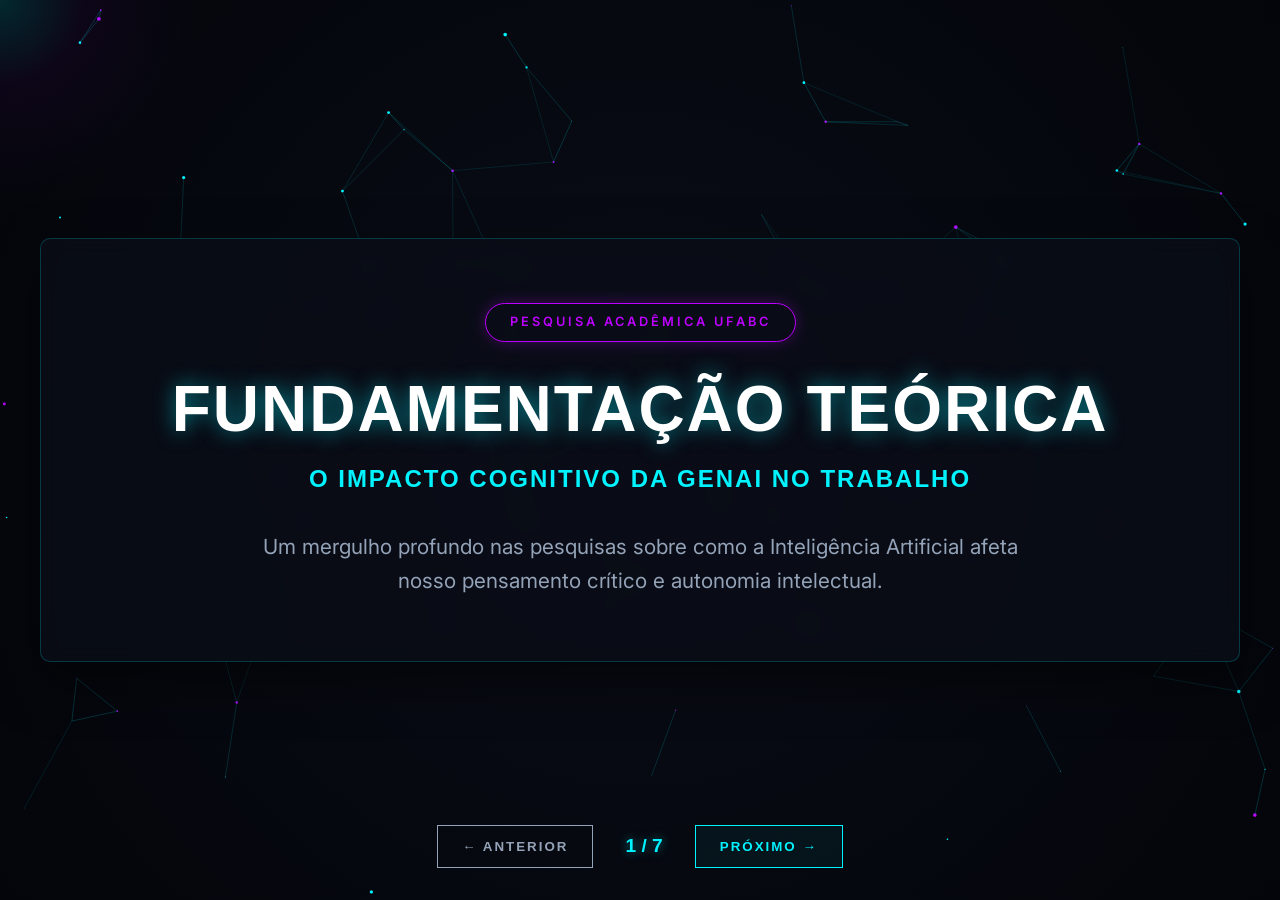
==== apresentacao.html @ 656c47a0 "Add independent theoretical presentation format based on UFABC research" ====
<!DOCTYPE html>
<html lang="pt-BR">
<head>
    <meta charset="UTF-8">
    <meta name="viewport" content="width=device-width, initial-scale=1.0">
    <title>Apresentação | Fundamentação Teórica IA</title>
    <link rel="stylesheet" href="apresentacao.css">
    <link href="https://fonts.googleapis.com/css2?family=Syncopate:wght@400;700&family=Inter:wght@300;400;600;800&display=swap" rel="stylesheet">
</head>
<body>
    <canvas id="particle-canvas"></canvas>
    <div class="glow-cursor" id="glow-cursor"></div>

    <div class="presentation-container">
        <!-- Controles -->
        <div class="controls">
            <button id="prev-btn" class="cyber-btn">← ANTERIOR</button>
            <div class="slide-counter"><span id="current-slide">1</span> / <span id="total-slides">7</span></div>
            <button id="next-btn" class="cyber-btn">PRÓXIMO →</button>
        </div>

        <!-- Slide 1: Capa -->
        <section class="slide active">
            <div class="slide-content text-center">
                <div class="hero-badge">Pesquisa Acadêmica UFABC</div>
                <h1 class="glitch" data-text="FUNDAMENTAÇÃO TEÓRICA">FUNDAMENTAÇÃO TEÓRICA</h1>
                <h2 class="subtitle">O Impacto Cognitivo da GenAI no Trabalho</h2>
                <p class="hero-quote">
                    Um mergulho profundo nas pesquisas sobre como a Inteligência Artificial afeta nosso pensamento crítico e autonomia intelectual.
                </p>
            </div>
        </section>

        <!-- Slide 2: O Cenário -->
        <section class="slide">
            <div class="slide-content">
                <h2 class="slide-title">1. O Cenário Atual</h2>
                <div class="grid-2-col">
                    <div>
                        <p class="large-text">A GenAI tornou-se parte integrante de todas as rotinas profissionais. A narrativa comum foca apenas no <strong>ganho de produtividade</strong>.</p>
                        <p class="large-text mt-2">Porém, pesquisas rigorosas da UFABC revelam um cenário complexo: o uso contínuo afeta nossa capacidade analítica e de julgamento.</p>
                    </div>
                    <div class="cyber-box">
                        <h3 class="neon-purple-text">A Mudança de Paradigma</h3>
                        <p>Diferente de calculadoras ou do Google, a GenAI não apenas busca informações, ela <strong>gera autonomamente</strong> processos que antes exigiam raciocínio humano.</p>
                    </div>
                </div>
            </div>
        </section>

        <!-- Slide 3: Descarregamento Cognitivo -->
        <section class="slide">
            <div class="slide-content">
                <h2 class="slide-title">2. Descarregamento Cognitivo</h2>
                <p class="large-text">O processo pelo qual tarefas mentais são delegadas a ferramentas externas para reduzir a carga cognitiva (Risko e Gilbert, 2016).</p>
                
                <blockquote class="neon-quote my-4">
                    "A GenAI simula processos cognitivos complexos como análise, síntese e avaliação. Quanto mais delegamos o raciocínio, menos exercitamos nossa capacidade."<br>
                    <span style="font-size: 0.8em; opacity: 0.7;">— Lee et al., 2025 (Microsoft Research) e Gerlich (2025)</span>
                </blockquote>
            </div>
        </section>

        <!-- Slide 4: Taxonomia de Bloom -->
        <section class="slide">
            <div class="slide-content">
                <h2 class="slide-title">3. Pensamento Crítico em Risco</h2>
                <p class="mb-4">Como o uso passivo da IA afeta os níveis da <strong>Taxonomia de Bloom</strong>:</p>
                
                <div class="bloom-grid">
                    <div class="bloom-card risk-medium">
                        <h4>1. Conhecimento</h4>
                        <p>Lembrar informações</p>
                        <div class="risk-badge">Risco: MÉDIO</div>
                    </div>
                    <div class="bloom-card risk-high">
                        <h4>2. Compreensão</h4>
                        <p>Interpretar conceitos</p>
                        <div class="risk-badge">Risco: ALTO</div>
                    </div>
                    <div class="bloom-card risk-medium">
                        <h4>3. Aplicação</h4>
                        <p>Usar em situações reais</p>
                        <div class="risk-badge">Risco: MÉDIO</div>
                    </div>
                    <div class="bloom-card risk-high">
                        <h4>4. Análise</h4>
                        <p>Decompor um todo</p>
                        <div class="risk-badge">Risco: ALTO</div>
                    </div>
                    <div class="bloom-card risk-high">
                        <h4>5. Síntese</h4>
                        <p>Criar algo novo</p>
                        <div class="risk-badge">Risco: ALTO</div>
                    </div>
                    <div class="bloom-card risk-critical">
                        <h4>6. Avaliação</h4>
                        <p>Julgar qualidade/relevância</p>
                        <div class="risk-badge blink">Risco: MUITO ALTO</div>
                    </div>
                </div>
            </div>
        </section>

        <!-- Slide 5: Benefícios vs Riscos -->
        <section class="slide">
            <div class="slide-content">
                <h2 class="slide-title">4. A Balança do Uso</h2>
                <div class="grid-2-col">
                    <div class="stat-box">
                        <h3 class="neon-cyan-text">📈 Benefícios</h3>
                        <ul class="cyber-list">
                            <li>Aumento drástico de produtividade</li>
                            <li>Redução de tempo no operacional</li>
                            <li>Acesso imediato a sínteses</li>
                            <li>Apoio forte à ideação criativa</li>
                        </ul>
                    </div>
                    <div class="stat-box warning-box">
                        <h3 class="neon-red-text">⚠ Riscos (O Lado Oculto)</h3>
                        <ul class="cyber-list">
                            <li>Redução do engajamento reflexivo</li>
                            <li>Formação de dependência tecnológica</li>
                            <li>Diminuição da análise autônoma</li>
                            <li>Enfraquecimento da confiança pessoal</li>
                        </ul>
                    </div>
                </div>
            </div>
        </section>

        <!-- Slide 6: Perfis de Uso -->
        <section class="slide">
            <div class="slide-content">
                <h2 class="slide-title">5. Os 3 Perfis de Usuário</h2>
                <div class="profiles-grid">
                    <div class="profile-card">
                        <div class="profile-icon neon-red-text">!</div>
                        <h3>Passivo</h3>
                        <p>Usa IA como oráculo. Não questiona nem verifica fatos. Maior risco de atrofia cognitiva e dependência severa.</p>
                    </div>
                    <div class="profile-card">
                        <div class="profile-icon neon-purple-text">~</div>
                        <h3>Colaborativo</h3>
                        <p>Usa IA como ponto de partida. Verifica fontes e adiciona próprio julgamento. Mantém habilidades estabilizadas.</p>
                    </div>
                    <div class="profile-card active-profile">
                        <div class="profile-icon neon-cyan-text">✓</div>
                        <h3>Crítico</h3>
                        <p>Usa IA como ferramenta. Questiona ativamente os outputs. Exercita análise pura. <strong>O modelo ideal das pesquisas.</strong></p>
                    </div>
                </div>
            </div>
        </section>

        <!-- Slide 7: Fechamento -->
        <section class="slide">
            <div class="slide-content text-center">
                <h1 class="glitch" data-text="O OBJETIVO FINAL">O OBJETIVO FINAL</h1>
                <p class="hero-quote mt-4">
                    A tecnologia avança, mas o fator humano diferencial continuará sendo o pensamento crítico. Escolha ser o usuário que domina a ferramenta, não o que é moldado por ela.
                </p>
                <div class="mt-4">
                    <a href="index.html" class="cyber-button">
                        VOLTAR AO GUIA PRINCIPAL
                    </a>
                </div>
            </div>
        </section>

    </div>

    <script src="apresentacao.js"></script>
</body>
</html>
---- apresentacao.css ----
:root {
    --bg-color: #03050a;
    --bg-surface: #0a0d17;
    --text-primary: #e2e8f0;
    --text-secondary: #94a3b8;
    --neon-cyan: #00f3ff;
    --neon-purple: #bd00ff;
    --neon-green: #00ff66;
    --neon-red: #ff003c;
    --glass-bg: rgba(10, 13, 23, 0.85);
    --glass-border: rgba(0, 243, 255, 0.2);
}

* {
    margin: 0;
    padding: 0;
    box-sizing: border-box;
}

body {
    font-family: 'Inter', sans-serif;
    background-color: var(--bg-color);
    color: var(--text-primary);
    line-height: 1.6;
    overflow: hidden; /* Slide deck doesn't scroll naturally */
    cursor: none;
}

h1, h2, h3, .cyber-btn, .cyber-button {
    font-family: 'Syncopate', sans-serif;
    text-transform: uppercase;
    letter-spacing: 2px;
}

.neon-purple-text { color: var(--neon-purple); text-shadow: 0 0 10px rgba(189,0,255,0.5); }
.neon-cyan-text { color: var(--neon-cyan); text-shadow: 0 0 10px rgba(0,243,255,0.5); }
.neon-red-text { color: var(--neon-red); text-shadow: 0 0 10px rgba(255,0,60,0.5); }

.mt-2 { margin-top: 1rem; }
.mt-4 { margin-top: 2rem; }
.mb-4 { margin-bottom: 2rem; }
.my-4 { margin-top: 2rem; margin-bottom: 2rem; }
.text-center { text-align: center; }

/* Canvas & Cursor */
#particle-canvas {
    position: fixed;
    top: 0; left: 0;
    width: 100vw; height: 100vh;
    z-index: -2;
    background: radial-gradient(circle at center, #0a0d17 0%, #03050a 100%);
}

.glow-cursor {
    position: fixed;
    top: 0; left: 0;
    width: 400px; height: 400px;
    background: radial-gradient(circle, rgba(0,243,255,0.15) 0%, rgba(189,0,255,0.05) 30%, transparent 70%);
    border-radius: 50%;
    transform: translate(-50%, -50%);
    pointer-events: none;
    z-index: -1;
}

/* Presentation Container */
.presentation-container {
    width: 100vw;
    height: 100vh;
    position: relative;
    display: flex;
    align-items: center;
    justify-content: center;
}

/* Controls */
.controls {
    position: fixed;
    bottom: 2rem;
    left: 0; width: 100%;
    display: flex;
    justify-content: center;
    align-items: center;
    gap: 2rem;
    z-index: 100;
}

.slide-counter {
    font-family: 'Syncopate', sans-serif;
    color: var(--neon-cyan);
    font-weight: 700;
    font-size: 1.2rem;
    text-shadow: 0 0 10px rgba(0,243,255,0.5);
}

.cyber-btn {
    background: rgba(0, 243, 255, 0.05);
    border: 1px solid var(--neon-cyan);
    color: var(--neon-cyan);
    padding: 0.8rem 1.5rem;
    cursor: pointer;
    transition: 0.3s;
    outline: none;
    font-weight: 700;
}
.cyber-btn:hover {
    background: var(--neon-cyan);
    color: var(--bg-color);
    box-shadow: 0 0 20px var(--neon-cyan);
}
.cyber-btn:disabled {
    border-color: var(--text-secondary);
    color: var(--text-secondary);
    background: transparent;
    cursor: not-allowed;
    box-shadow: none;
    text-shadow: none;
}

/* Slides */
.slide {
    position: absolute;
    top: 0; left: 0;
    width: 100%; height: 100%;
    opacity: 0;
    visibility: hidden;
    transition: all 0.6s ease-in-out;
    transform: scale(0.95) translateY(20px);
    display: flex;
    align-items: center;
    justify-content: center;
    padding: 2rem;
}

.slide.active {
    opacity: 1;
    visibility: visible;
    transform: scale(1) translateY(0);
}

.slide-content {
    background: var(--glass-bg);
    border: 1px solid var(--glass-border);
    padding: 4rem;
    border-radius: 10px;
    max-width: 1200px;
    width: 100%;
    box-shadow: 0 20px 50px rgba(0,0,0,0.5);
    backdrop-filter: blur(10px);
}

/* Typography & Layouts */
.slide-title {
    font-size: 2.5rem;
    color: #fff;
    margin-bottom: 2.5rem;
    text-shadow: 0 0 15px rgba(255,255,255,0.3);
    border-bottom: 1px solid var(--glass-border);
    padding-bottom: 1rem;
}

.large-text {
    font-size: 1.4rem;
    color: var(--text-primary);
    line-height: 1.8;
}

.grid-2-col {
    display: grid;
    grid-template-columns: 1fr 1fr;
    gap: 3rem;
    align-items: center;
}

.cyber-box {
    border: 1px solid var(--neon-purple);
    padding: 2.5rem;
    background: rgba(189,0,255,0.05);
    border-radius: 8px;
    box-shadow: 0 0 20px rgba(189,0,255,0.1);
}

/* Hero / Covers */
.hero-badge {
    display: inline-block;
    padding: 0.5rem 1.5rem;
    border: 1px solid var(--neon-purple);
    color: var(--neon-purple);
    font-size: 0.8rem;
    font-weight: 600;
    letter-spacing: 3px;
    border-radius: 30px;
    margin-bottom: 2rem;
    box-shadow: 0 0 15px rgba(189, 0, 255, 0.3);
    text-transform: uppercase;
}

.glitch {
    font-size: 4rem;
    font-weight: 700;
    color: #fff;
    text-shadow: 0 0 20px rgba(0, 243, 255, 0.5);
    margin-bottom: 1rem;
    line-height: 1.1;
}

.subtitle {
    font-size: 1.5rem;
    color: var(--neon-cyan);
    margin-bottom: 2rem;
}

.hero-quote {
    font-size: 1.3rem;
    color: var(--text-secondary);
    max-width: 800px;
    margin: 0 auto;
}

.neon-quote {
    padding: 2rem;
    border-left: 4px solid var(--neon-cyan);
    background: linear-gradient(90deg, rgba(0,243,255,0.1) 0%, transparent 100%);
    font-style: italic;
    color: #fff;
    font-size: 1.3rem;
    line-height: 1.8;
}

/* Bloom Grid */
.bloom-grid {
    display: grid;
    grid-template-columns: repeat(3, 1fr);
    gap: 1.5rem;
}

.bloom-card {
    background: rgba(255,255,255,0.02);
    border: 1px solid rgba(255,255,255,0.1);
    padding: 1.5rem;
    position: relative;
    border-radius: 6px;
}

.bloom-card h4 {
    color: #fff;
    font-size: 1.1rem;
    margin-bottom: 0.5rem;
}

.bloom-card p {
    color: var(--text-secondary);
    font-size: 0.9rem;
    margin-bottom: 1rem;
}

.risk-badge {
    display: inline-block;
    padding: 0.3rem 0.8rem;
    font-size: 0.7rem;
    font-weight: bold;
    font-family: 'Syncopate', sans-serif;
    border-radius: 4px;
}

.risk-medium { border-top: 2px solid #facc15; }
.risk-medium .risk-badge { background: rgba(250, 204, 21, 0.1); color: #facc15; border: 1px solid #facc15; }

.risk-high { border-top: 2px solid #f97316; }
.risk-high .risk-badge { background: rgba(249, 115, 22, 0.1); color: #f97316; border: 1px solid #f97316; }

.risk-critical { border-top: 2px solid var(--neon-red); background: rgba(255,0,60,0.05); }
.risk-critical .risk-badge { background: rgba(255,0,60,0.2); color: var(--neon-red); border: 1px solid var(--neon-red); }

.blink { animation: blink 2s infinite; }
@keyframes blink { 0% { opacity: 1; } 50% { opacity: 0.4; } 100% { opacity: 1; } }

/* Stats & Profiles */
.stat-box {
    background: rgba(0, 243, 255, 0.05);
    border: 1px solid rgba(0, 243, 255, 0.2);
    padding: 2.5rem;
    border-radius: 10px;
    height: 100%;
}

.warning-box {
    background: rgba(255, 0, 60, 0.05);
    border: 1px solid rgba(255, 0, 60, 0.2);
}

.cyber-list {
    list-style: none;
    margin-top: 1.5rem;
}
.cyber-list li {
    margin-bottom: 1rem;
    padding-left: 1.5rem;
    position: relative;
    color: var(--text-primary);
    font-size: 1.1rem;
}
.cyber-list li::before {
    content: '>';
    position: absolute;
    left: 0;
    color: var(--neon-cyan);
    font-family: monospace;
}
.warning-box .cyber-list li::before { color: var(--neon-red); }

.profiles-grid {
    display: grid;
    grid-template-columns: repeat(3, 1fr);
    gap: 2rem;
}

.profile-card {
    background: rgba(10, 13, 23, 0.8);
    border: 1px solid rgba(255,255,255,0.1);
    padding: 2.5rem 1.5rem;
    text-align: center;
    border-radius: 8px;
    transition: 0.3s;
}

.profile-card h3 {
    color: #fff;
    margin-bottom: 1rem;
}

.profile-card p {
    color: var(--text-secondary);
    font-size: 0.95rem;
}

.profile-icon {
    font-size: 3rem;
    font-weight: 800;
    margin-bottom: 1rem;
    font-family: monospace;
}

.active-profile {
    border-color: var(--neon-cyan);
    background: rgba(0, 243, 255, 0.05);
    transform: scale(1.05);
    box-shadow: 0 0 30px rgba(0,243,255,0.2);
}

/* Button */
.cyber-button {
    display: inline-block;
    background: transparent;
    color: var(--neon-cyan);
    padding: 1.2rem 3rem;
    font-size: 1rem;
    text-decoration: none;
    border: 1px solid var(--neon-cyan);
    position: relative;
    overflow: hidden;
    transition: 0.3s;
    box-shadow: 0 0 15px rgba(0, 243, 255, 0.2);
}
.cyber-button:hover {
    color: var(--bg-color);
    background: var(--neon-cyan);
    box-shadow: 0 0 30px rgba(0, 243, 255, 0.6);
}

/* Responsive */
@media (max-width: 992px) {
    .grid-2-col, .bloom-grid, .profiles-grid { grid-template-columns: 1fr; gap: 1.5rem; }
    .slide-content { padding: 2rem; height: 80vh; overflow-y: auto; }
    .glitch { font-size: 3rem; }
    .slide-title { font-size: 1.8rem; }
    .active-profile { transform: none; }
}
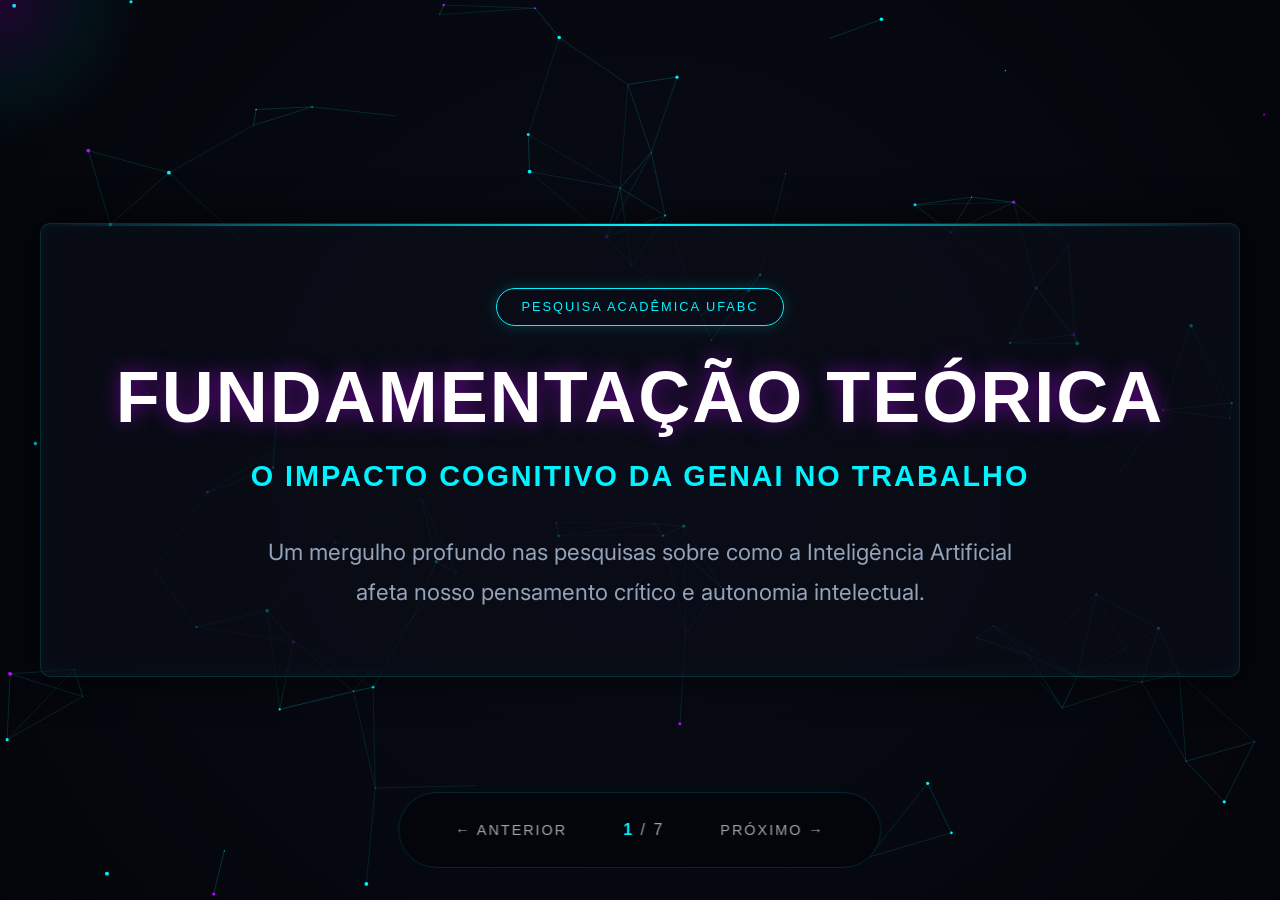
==== commit 86ce639f: "Enhance mobile layout responsiveness and update site titles" ====
--- a/apresentacao.html
+++ b/apresentacao.html
@@ -3,7 +3,7 @@
 <head>
     <meta charset="UTF-8">
     <meta name="viewport" content="width=device-width, initial-scale=1.0">
-    <title>Apresentação | Fundamentação Teórica IA</title>
+    <title>UFABC Guia de uso de ia - Apresentação</title>
     <link rel="stylesheet" href="apresentacao.css">
     <link href="https://fonts.googleapis.com/css2?family=Syncopate:wght@400;700&family=Inter:wght@300;400;600;800&display=swap" rel="stylesheet">
 </head>
--- a/apresentacao.css
+++ b/apresentacao.css
@@ -5,10 +5,10 @@
     --text-secondary: #94a3b8;
     --neon-cyan: #00f3ff;
     --neon-purple: #bd00ff;
+    --neon-red: #ff003c;
     --neon-green: #00ff66;
-    --neon-red: #ff003c;
-    --glass-bg: rgba(10, 13, 23, 0.85);
-    --glass-border: rgba(0, 243, 255, 0.2);
+    --glass-bg: rgba(10, 13, 23, 0.7);
+    --glass-border: rgba(0, 243, 255, 0.15);
 }
 
 * {
@@ -22,44 +22,40 @@
     background-color: var(--bg-color);
     color: var(--text-primary);
     line-height: 1.6;
-    overflow: hidden; /* Slide deck doesn't scroll naturally */
-    cursor: none;
-}
-
-h1, h2, h3, .cyber-btn, .cyber-button {
+    overflow-x: hidden;
+    cursor: none; /* custom cursor */
+}
+
+h1, h2, h3, h4, .hero-badge, .cyber-btn, .slide-counter {
     font-family: 'Syncopate', sans-serif;
     text-transform: uppercase;
     letter-spacing: 2px;
 }
 
-.neon-purple-text { color: var(--neon-purple); text-shadow: 0 0 10px rgba(189,0,255,0.5); }
-.neon-cyan-text { color: var(--neon-cyan); text-shadow: 0 0 10px rgba(0,243,255,0.5); }
-.neon-red-text { color: var(--neon-red); text-shadow: 0 0 10px rgba(255,0,60,0.5); }
-
-.mt-2 { margin-top: 1rem; }
-.mt-4 { margin-top: 2rem; }
-.mb-4 { margin-bottom: 2rem; }
-.my-4 { margin-top: 2rem; margin-bottom: 2rem; }
-.text-center { text-align: center; }
-
-/* Canvas & Cursor */
+/* Background Canvas */
 #particle-canvas {
     position: fixed;
-    top: 0; left: 0;
-    width: 100vw; height: 100vh;
+    top: 0;
+    left: 0;
+    width: 100vw;
+    height: 100vh;
     z-index: -2;
     background: radial-gradient(circle at center, #0a0d17 0%, #03050a 100%);
 }
 
+/* Custom Cursor */
 .glow-cursor {
     position: fixed;
-    top: 0; left: 0;
-    width: 400px; height: 400px;
-    background: radial-gradient(circle, rgba(0,243,255,0.15) 0%, rgba(189,0,255,0.05) 30%, transparent 70%);
+    top: 0;
+    left: 0;
+    width: 300px;
+    height: 300px;
+    background: radial-gradient(circle, rgba(189,0,255,0.15) 0%, rgba(0,243,255,0.05) 40%, transparent 70%);
     border-radius: 50%;
     transform: translate(-50%, -50%);
     pointer-events: none;
     z-index: -1;
+    transition: width 0.2s, height 0.2s;
 }
 
 /* Presentation Container */
@@ -67,64 +63,22 @@
     width: 100vw;
     height: 100vh;
     position: relative;
+    overflow: hidden;
     display: flex;
     align-items: center;
     justify-content: center;
 }
 
-/* Controls */
-.controls {
-    position: fixed;
-    bottom: 2rem;
-    left: 0; width: 100%;
-    display: flex;
-    justify-content: center;
-    align-items: center;
-    gap: 2rem;
-    z-index: 100;
-}
-
-.slide-counter {
-    font-family: 'Syncopate', sans-serif;
-    color: var(--neon-cyan);
-    font-weight: 700;
-    font-size: 1.2rem;
-    text-shadow: 0 0 10px rgba(0,243,255,0.5);
-}
-
-.cyber-btn {
-    background: rgba(0, 243, 255, 0.05);
-    border: 1px solid var(--neon-cyan);
-    color: var(--neon-cyan);
-    padding: 0.8rem 1.5rem;
-    cursor: pointer;
-    transition: 0.3s;
-    outline: none;
-    font-weight: 700;
-}
-.cyber-btn:hover {
-    background: var(--neon-cyan);
-    color: var(--bg-color);
-    box-shadow: 0 0 20px var(--neon-cyan);
-}
-.cyber-btn:disabled {
-    border-color: var(--text-secondary);
-    color: var(--text-secondary);
-    background: transparent;
-    cursor: not-allowed;
-    box-shadow: none;
-    text-shadow: none;
-}
-
 /* Slides */
 .slide {
     position: absolute;
-    top: 0; left: 0;
-    width: 100%; height: 100%;
+    top: 0;
+    left: 0;
+    width: 100%;
+    height: 100%;
     opacity: 0;
     visibility: hidden;
-    transition: all 0.6s ease-in-out;
-    transform: scale(0.95) translateY(20px);
+    transition: opacity 0.8s ease, visibility 0.8s;
     display: flex;
     align-items: center;
     justify-content: center;
@@ -134,96 +88,102 @@
 .slide.active {
     opacity: 1;
     visibility: visible;
-    transform: scale(1) translateY(0);
+    z-index: 10;
 }
 
 .slide-content {
+    width: 100%;
+    max-width: 1200px;
     background: var(--glass-bg);
     border: 1px solid var(--glass-border);
     padding: 4rem;
     border-radius: 10px;
-    max-width: 1200px;
-    width: 100%;
-    box-shadow: 0 20px 50px rgba(0,0,0,0.5);
-    backdrop-filter: blur(10px);
-}
-
-/* Typography & Layouts */
+    box-shadow: 0 0 40px rgba(0,0,0,0.8), inset 0 0 20px rgba(0,243,255,0.05);
+    position: relative;
+}
+
+.slide-content::before {
+    content: '';
+    position: absolute;
+    top: 0; left: 0; width: 100%; height: 2px;
+    background: linear-gradient(90deg, transparent, var(--neon-cyan), transparent);
+}
+
+/* Text alignment & utilities */
+.text-center { text-align: center; }
+.mt-2 { margin-top: 1rem; }
+.mt-4 { margin-top: 2rem; }
+.mb-4 { margin-bottom: 2rem; }
+.large-text { font-size: 1.3rem; color: var(--text-primary); }
+
+.neon-cyan-text { color: var(--neon-cyan); }
+.neon-purple-text { color: var(--neon-purple); }
+.neon-red-text { color: var(--neon-red); }
+
+/* Typography */
+.hero-badge {
+    display: inline-block;
+    padding: 0.5rem 1.5rem;
+    border: 1px solid var(--neon-cyan);
+    color: var(--neon-cyan);
+    font-size: 0.8rem;
+    border-radius: 30px;
+    margin-bottom: 2rem;
+    box-shadow: 0 0 15px rgba(0, 243, 255, 0.2);
+}
+
+.glitch {
+    font-size: 4.5rem;
+    color: #fff;
+    text-shadow: 0 0 20px rgba(189, 0, 255, 0.5);
+    margin-bottom: 1rem;
+    line-height: 1.1;
+}
+
+.subtitle {
+    font-size: 1.8rem;
+    color: var(--neon-cyan);
+    margin-bottom: 2rem;
+}
+
+.hero-quote {
+    font-size: 1.4rem;
+    color: var(--text-secondary);
+    max-width: 800px;
+    margin: 0 auto;
+    line-height: 1.8;
+}
+
 .slide-title {
     font-size: 2.5rem;
     color: #fff;
-    margin-bottom: 2.5rem;
-    text-shadow: 0 0 15px rgba(255,255,255,0.3);
-    border-bottom: 1px solid var(--glass-border);
-    padding-bottom: 1rem;
-}
-
-.large-text {
-    font-size: 1.4rem;
-    color: var(--text-primary);
-    line-height: 1.8;
-}
-
+    margin-bottom: 3rem;
+    border-left: 4px solid var(--neon-purple);
+    padding-left: 1.5rem;
+}
+
+/* Grids */
 .grid-2-col {
     display: grid;
     grid-template-columns: 1fr 1fr;
-    gap: 3rem;
+    gap: 4rem;
     align-items: center;
 }
 
+/* UI Elements */
 .cyber-box {
-    border: 1px solid var(--neon-purple);
+    background: rgba(189, 0, 255, 0.05);
+    border: 1px dashed rgba(189, 0, 255, 0.3);
     padding: 2.5rem;
-    background: rgba(189,0,255,0.05);
-    border-radius: 8px;
-    box-shadow: 0 0 20px rgba(189,0,255,0.1);
-}
-
-/* Hero / Covers */
-.hero-badge {
-    display: inline-block;
-    padding: 0.5rem 1.5rem;
-    border: 1px solid var(--neon-purple);
-    color: var(--neon-purple);
-    font-size: 0.8rem;
-    font-weight: 600;
-    letter-spacing: 3px;
-    border-radius: 30px;
-    margin-bottom: 2rem;
-    box-shadow: 0 0 15px rgba(189, 0, 255, 0.3);
-    text-transform: uppercase;
-}
-
-.glitch {
-    font-size: 4rem;
-    font-weight: 700;
-    color: #fff;
-    text-shadow: 0 0 20px rgba(0, 243, 255, 0.5);
-    margin-bottom: 1rem;
-    line-height: 1.1;
-}
-
-.subtitle {
-    font-size: 1.5rem;
-    color: var(--neon-cyan);
-    margin-bottom: 2rem;
-}
-
-.hero-quote {
-    font-size: 1.3rem;
-    color: var(--text-secondary);
-    max-width: 800px;
-    margin: 0 auto;
 }
 
 .neon-quote {
     padding: 2rem;
-    border-left: 4px solid var(--neon-cyan);
-    background: linear-gradient(90deg, rgba(0,243,255,0.1) 0%, transparent 100%);
+    border-left: 3px solid var(--neon-cyan);
+    background: rgba(0, 243, 255, 0.05);
     font-style: italic;
+    font-size: 1.2rem;
     color: #fff;
-    font-size: 1.3rem;
-    line-height: 1.8;
 }
 
 /* Bloom Grid */
@@ -234,15 +194,15 @@
 }
 
 .bloom-card {
-    background: rgba(255,255,255,0.02);
+    background: rgba(10,13,23,0.8);
     border: 1px solid rgba(255,255,255,0.1);
     padding: 1.5rem;
     position: relative;
-    border-radius: 6px;
+    overflow: hidden;
 }
 
 .bloom-card h4 {
-    color: #fff;
+    color: var(--text-primary);
     font-size: 1.1rem;
     margin-bottom: 0.5rem;
 }
@@ -250,7 +210,7 @@
 .bloom-card p {
     color: var(--text-secondary);
     font-size: 0.9rem;
-    margin-bottom: 1rem;
+    margin-bottom: 1.5rem;
 }
 
 .risk-badge {
@@ -258,45 +218,45 @@
     padding: 0.3rem 0.8rem;
     font-size: 0.7rem;
     font-weight: bold;
+    border-radius: 4px;
     font-family: 'Syncopate', sans-serif;
-    border-radius: 4px;
-}
-
-.risk-medium { border-top: 2px solid #facc15; }
-.risk-medium .risk-badge { background: rgba(250, 204, 21, 0.1); color: #facc15; border: 1px solid #facc15; }
-
-.risk-high { border-top: 2px solid #f97316; }
-.risk-high .risk-badge { background: rgba(249, 115, 22, 0.1); color: #f97316; border: 1px solid #f97316; }
-
-.risk-critical { border-top: 2px solid var(--neon-red); background: rgba(255,0,60,0.05); }
-.risk-critical .risk-badge { background: rgba(255,0,60,0.2); color: var(--neon-red); border: 1px solid var(--neon-red); }
-
-.blink { animation: blink 2s infinite; }
-@keyframes blink { 0% { opacity: 1; } 50% { opacity: 0.4; } 100% { opacity: 1; } }
-
-/* Stats & Profiles */
+}
+
+.risk-medium { border-bottom: 2px solid #ffd700; }
+.risk-medium .risk-badge { background: rgba(255, 215, 0, 0.1); color: #ffd700; }
+
+.risk-high { border-bottom: 2px solid #ff8c00; }
+.risk-high .risk-badge { background: rgba(255, 140, 0, 0.1); color: #ff8c00; }
+
+.risk-critical { border-bottom: 2px solid var(--neon-red); }
+.risk-critical .risk-badge { background: rgba(255, 0, 60, 0.2); color: var(--neon-red); box-shadow: 0 0 10px rgba(255,0,60,0.5); }
+
+.blink { animation: blinker 2s linear infinite; }
+@keyframes blinker { 50% { opacity: 0.5; } }
+
+/* Stats Boxes */
 .stat-box {
     background: rgba(0, 243, 255, 0.05);
     border: 1px solid rgba(0, 243, 255, 0.2);
     padding: 2.5rem;
-    border-radius: 10px;
     height: 100%;
 }
-
 .warning-box {
     background: rgba(255, 0, 60, 0.05);
-    border: 1px solid rgba(255, 0, 60, 0.2);
-}
-
+    border-color: rgba(255, 0, 60, 0.2);
+}
+.stat-box h3 {
+    font-size: 1.5rem;
+    margin-bottom: 1.5rem;
+}
 .cyber-list {
     list-style: none;
-    margin-top: 1.5rem;
 }
 .cyber-list li {
     margin-bottom: 1rem;
     padding-left: 1.5rem;
     position: relative;
-    color: var(--text-primary);
+    color: var(--text-secondary);
     font-size: 1.1rem;
 }
 .cyber-list li::before {
@@ -306,8 +266,11 @@
     color: var(--neon-cyan);
     font-family: monospace;
 }
-.warning-box .cyber-list li::before { color: var(--neon-red); }
-
+.warning-box .cyber-list li::before {
+    color: var(--neon-red);
+}
+
+/* Profiles Grid */
 .profiles-grid {
     display: grid;
     grid-template-columns: repeat(3, 1fr);
@@ -315,36 +278,79 @@
 }
 
 .profile-card {
-    background: rgba(10, 13, 23, 0.8);
+    background: rgba(0,0,0,0.5);
     border: 1px solid rgba(255,255,255,0.1);
-    padding: 2.5rem 1.5rem;
+    padding: 2rem;
     text-align: center;
-    border-radius: 8px;
     transition: 0.3s;
-}
-
-.profile-card h3 {
-    color: #fff;
-    margin-bottom: 1rem;
-}
-
-.profile-card p {
-    color: var(--text-secondary);
-    font-size: 0.95rem;
 }
 
 .profile-icon {
     font-size: 3rem;
-    font-weight: 800;
+    font-family: monospace;
+    font-weight: bold;
     margin-bottom: 1rem;
-    font-family: monospace;
+}
+
+.profile-card h3 {
+    margin-bottom: 1rem;
+    color: var(--text-primary);
+}
+
+.profile-card p {
+    color: var(--text-secondary);
+    font-size: 0.95rem;
 }
 
 .active-profile {
     border-color: var(--neon-cyan);
     background: rgba(0, 243, 255, 0.05);
     transform: scale(1.05);
-    box-shadow: 0 0 30px rgba(0,243,255,0.2);
+    box-shadow: 0 0 20px rgba(0,243,255,0.1);
+}
+
+/* Navigation Controls */
+.controls {
+    position: fixed;
+    bottom: 2rem;
+    left: 50%;
+    transform: translateX(-50%);
+    display: flex;
+    align-items: center;
+    gap: 2rem;
+    z-index: 100;
+    background: rgba(3, 5, 10, 0.8);
+    padding: 1rem 2rem;
+    border-radius: 50px;
+    border: 1px solid var(--glass-border);
+    backdrop-filter: blur(10px);
+}
+
+.slide-counter {
+    font-size: 1rem;
+    color: var(--text-secondary);
+}
+
+#current-slide {
+    color: var(--neon-cyan);
+    font-weight: bold;
+}
+
+.cyber-btn {
+    background: transparent;
+    color: var(--text-primary);
+    border: none;
+    padding: 0.8rem 1.5rem;
+    cursor: pointer;
+    transition: 0.3s;
+    font-size: 0.9rem;
+    opacity: 0.7;
+}
+
+.cyber-btn:hover {
+    color: var(--neon-cyan);
+    text-shadow: 0 0 10px rgba(0, 243, 255, 0.5);
+    opacity: 1;
 }
 
 /* Button */
@@ -374,4 +380,16 @@
     .glitch { font-size: 3rem; }
     .slide-title { font-size: 1.8rem; }
     .active-profile { transform: none; }
+}
+
+@media (max-width: 768px) {
+    .slide-content { padding: 1.5rem; height: 85vh; margin-top: -3rem; }
+    .glitch { font-size: clamp(2rem, 8vw, 3rem); }
+    .slide-title { font-size: 1.5rem; margin-bottom: 1.5rem; }
+    .large-text { font-size: 1.1rem; }
+    .controls { flex-wrap: wrap; gap: 1rem; padding: 0 1rem; bottom: 1rem; }
+    .cyber-btn { padding: 0.6rem 1rem; font-size: 0.8rem; }
+    .cyber-box { padding: 1.5rem; }
+    body { cursor: auto; }
+    .glow-cursor { display: none; }
 }
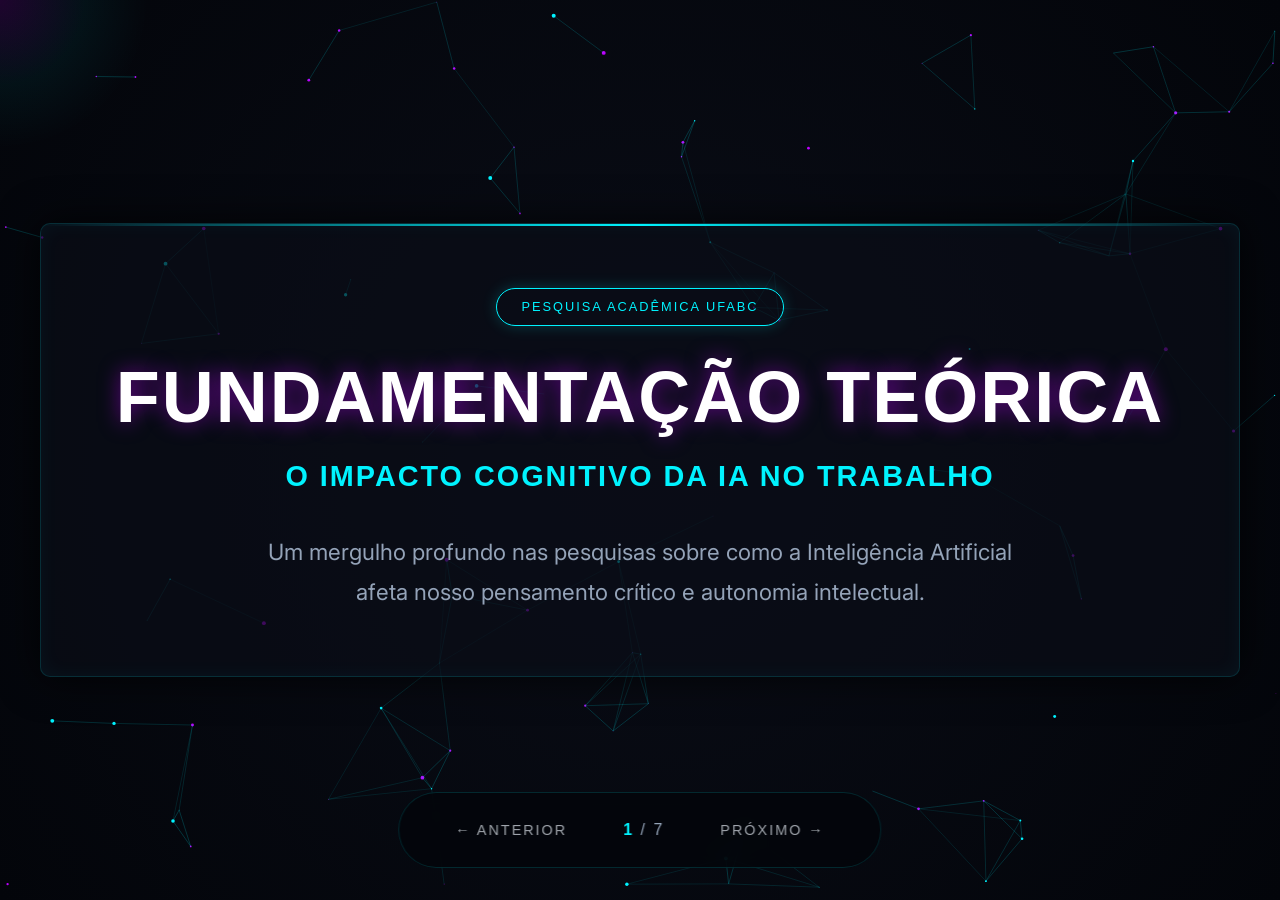
==== commit 34d796f8: "Replace GenAI with IA and add mobile hamburger menu" ====
--- a/apresentacao.html
+++ b/apresentacao.html
@@ -24,7 +24,7 @@
             <div class="slide-content text-center">
                 <div class="hero-badge">Pesquisa Acadêmica UFABC</div>
                 <h1 class="glitch" data-text="FUNDAMENTAÇÃO TEÓRICA">FUNDAMENTAÇÃO TEÓRICA</h1>
-                <h2 class="subtitle">O Impacto Cognitivo da GenAI no Trabalho</h2>
+                <h2 class="subtitle">O Impacto Cognitivo da IA no Trabalho</h2>
                 <p class="hero-quote">
                     Um mergulho profundo nas pesquisas sobre como a Inteligência Artificial afeta nosso pensamento crítico e autonomia intelectual.
                 </p>
@@ -37,12 +37,12 @@
                 <h2 class="slide-title">1. O Cenário Atual</h2>
                 <div class="grid-2-col">
                     <div>
-                        <p class="large-text">A GenAI tornou-se parte integrante de todas as rotinas profissionais. A narrativa comum foca apenas no <strong>ganho de produtividade</strong>.</p>
+                        <p class="large-text">A IA tornou-se parte integrante de todas as rotinas profissionais. A narrativa comum foca apenas no <strong>ganho de produtividade</strong>.</p>
                         <p class="large-text mt-2">Porém, pesquisas rigorosas da UFABC revelam um cenário complexo: o uso contínuo afeta nossa capacidade analítica e de julgamento.</p>
                     </div>
                     <div class="cyber-box">
                         <h3 class="neon-purple-text">A Mudança de Paradigma</h3>
-                        <p>Diferente de calculadoras ou do Google, a GenAI não apenas busca informações, ela <strong>gera autonomamente</strong> processos que antes exigiam raciocínio humano.</p>
+                        <p>Diferente de calculadoras ou do Google, a IA não apenas busca informações, ela <strong>gera autonomamente</strong> processos que antes exigiam raciocínio humano.</p>
                     </div>
                 </div>
             </div>
@@ -55,7 +55,7 @@
                 <p class="large-text">O processo pelo qual tarefas mentais são delegadas a ferramentas externas para reduzir a carga cognitiva (Risko e Gilbert, 2016).</p>
                 
                 <blockquote class="neon-quote my-4">
-                    "A GenAI simula processos cognitivos complexos como análise, síntese e avaliação. Quanto mais delegamos o raciocínio, menos exercitamos nossa capacidade."<br>
+                    "A IA simula processos cognitivos complexos como análise, síntese e avaliação. Quanto mais delegamos o raciocínio, menos exercitamos nossa capacidade."<br>
                     <span style="font-size: 0.8em; opacity: 0.7;">— Lee et al., 2025 (Microsoft Research) e Gerlich (2025)</span>
                 </blockquote>
             </div>
